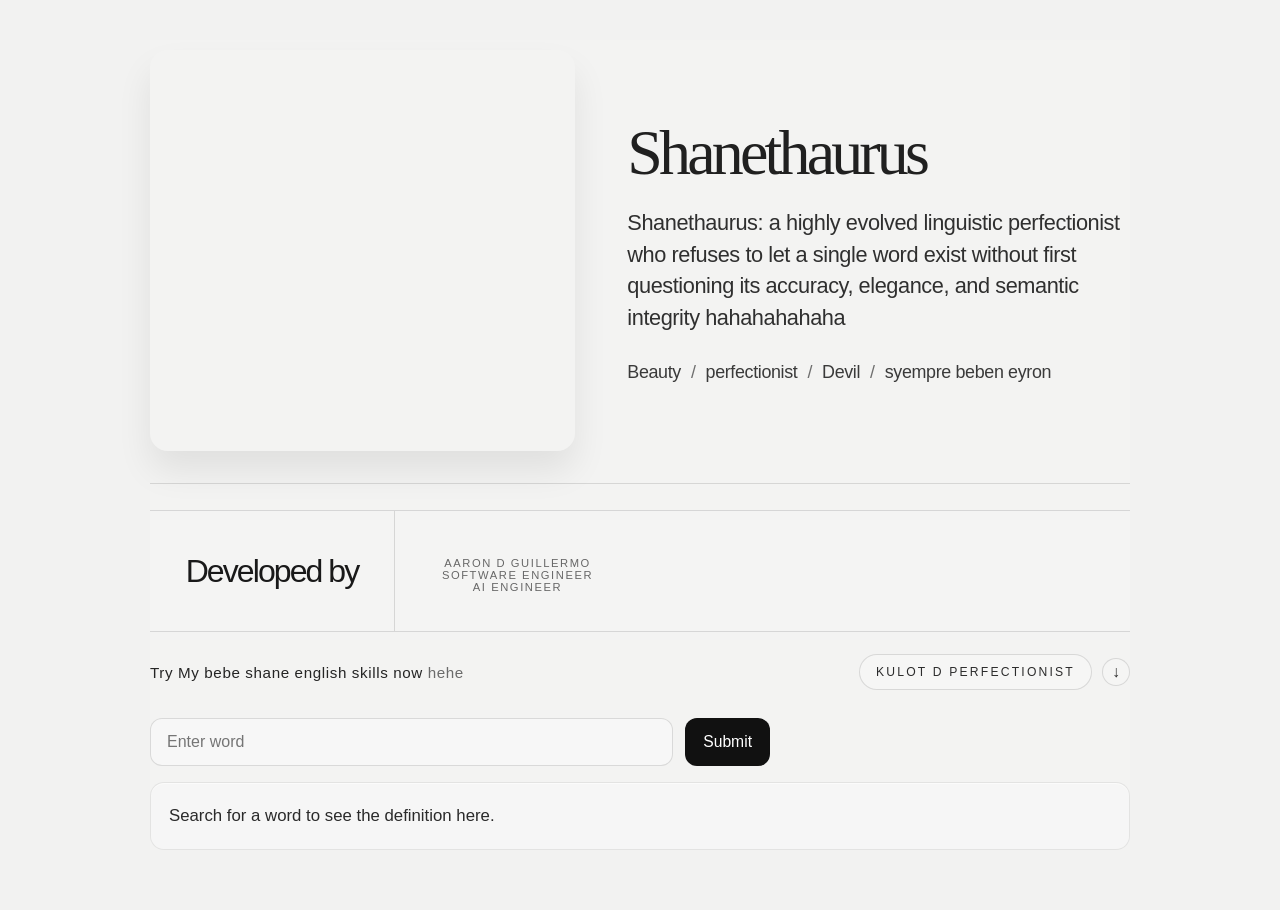
==== index.html @ 237ae797 "rename homepage to index" ====
<html lang="en">

<head>
    <meta charset="UTF-8">
    <meta name="viewport" content="width=device-width, initial-scale=1.0">
    <title>API PROJECT</title>
</head>
  <style>
    :root {
      --page-bg: #f2f2f1;
      --card-bg: #f5f5f3;
      --line: rgba(0, 0, 0, 0.12);
      --text: #1f1f1f;
      --muted: #6f6f6f;
      --soft: #cfcfcf;
      --accent: #0b0b0b;
      --panel: rgba(255, 255, 255, 0.28);
    }

    * {
      box-sizing: border-box;
    }

    html, body {
      margin: 0;
      min-height: 100%;
      font-family: "Segoe UI", Tahoma, Geneva, Verdana, sans-serif;
      background: var(--page-bg);
      color: var(--text);
    }

    body {
      display: flex;
      justify-content: center;
      align-items: flex-start;
      padding: 40px 20px 60px;
    }

    .profile-shell {
      width: min(980px, 100%);
      background: rgba(255, 255, 255, 0.08);
    }

    .top-profile {
      display: grid;
      grid-template-columns: minmax(260px, 1.1fr) minmax(280px, 1.3fr);
      align-items: center;
      gap: 52px;
      width: 100%;
      padding: 10px 0 0;
    }

    .portrait-wrap {
      display: flex;
      justify-content: center;
      align-items: center;
    }

    .portrait {
      width: min(100%, 460px);
      aspect-ratio: 1.06;
      border-radius: 18px;
      background-image: url("C:.ShaneThaurus/ShaneThaurus/imgShane.png.png");
      background-size: cover;
      background-position: center;
      filter: grayscale(1) contrast(1.08) brightness(0.96);
      box-shadow: 0 20px 35px rgba(0, 0, 0, 0.08);
      position: relative;
      overflow: hidden;
    }

    .portrait::before {
      content: "";
      position: absolute;
      inset: 0;
      background-image: radial-gradient(rgba(255,255,255,0.16) 0.7px, transparent 0.7px);
      background-size: 8px 8px;
      mix-blend-mode: screen;
      opacity: 0.7;
    }

    .content {
      padding-top: 4px;
    }

    h1 {
      margin: 0;
      font-size: clamp(2.8rem, 5vw, 5rem);
      line-height: 0.98;
      font-weight: 400;
      letter-spacing: -0.06em;
      font-family: "Segoe Print", "Bradley Hand", "Comic Sans MS", cursive;
      color: #202020;
    }

    .bio {
      margin: 22px 0 0;
      max-width: 540px;
      font-size: clamp(1.1rem, 1.7vw, 1.7rem);
      line-height: 1.46;
      color: #2f2f2f;
      letter-spacing: -0.02em;
      font-weight: 400;
    }

    .socials {
      margin-top: 28px;
      display: flex;
      align-items: center;
      gap: 10px;
      flex-wrap: wrap;
      color: var(--muted);
      font-size: clamp(0.95rem, 1.4vw, 1.2rem);
      letter-spacing: -0.02em;
    }

    .socials a {
      color: #3a3a3a;
      text-decoration: none;
      font-weight: 400;
      transition: opacity 0.2s ease;
    }

    .socials a:hover {
      opacity: 0.7;
    }

    .divider {
      border-top: 1px solid var(--line);
      margin-top: 32px;
    }

    .stats {
      display: grid;
      grid-template-columns: repeat(4, minmax(120px, 1fr));
      border-top: 1px solid var(--line);
      border-bottom: 1px solid var(--line);
      margin-top: 26px;
      background: rgba(255, 255, 255, 0.08);
    }

    .stat {
      min-height: 120px;
      display: flex;
      flex-direction: column;
      justify-content: center;
      align-items: center;
      text-align: center;
      padding: 18px 12px;
      border-right: 1px solid var(--line);
    }

    .stat:last-child {
      border-right: none;
    }

    .stat strong {
      font-size: clamp(2rem, 2vw, 2.5rem);
      font-weight: 500;
      letter-spacing: -0.06em;
      color: #191919;
    }

    .stat strong span {
      font-size: 0.8em;
      vertical-align: top;
      margin-left: 4px;
      color: #585858;
    }

    .stat small {
      margin-top: 8px;
      color: #676767;
      text-transform: uppercase;
      letter-spacing: 0.14em;
      font-size: 0.7rem;
    }

    .bottom-bar {
      display: flex;
      justify-content: space-between;
      align-items: center;
      padding: 22px 0 0;
      color: #4d4d4d;
    }

    .bottom-bar .label {
      font-size: 0.95rem;
      letter-spacing: 0.04em;
      color: #6b6b6b;
    }

    .bottom-bar .label strong {
      font-weight: 500;
      color: #252525;
    }

    .filter-pills {
      display: flex;
      align-items: center;
      gap: 10px;
    }

    .filter-pills button {
      border: 1px solid rgba(0, 0, 0, 0.12);
      background: rgba(255,255,255,0.24);
      padding: 10px 16px;
      border-radius: 999px;
      font-size: 0.76rem;
      text-transform: uppercase;
      letter-spacing: 0.18em;
      color: #2c2c2c;
    }

    .filter-pills .arrow {
      width: 28px;
      height: 28px;
      border-radius: 50%;
      border: 1px solid rgba(0, 0, 0, 0.12);
      display: inline-flex;
      align-items: center;
      justify-content: center;
      font-size: 1rem;
      color: #2b2b2b;
      background: rgba(255,255,255,0.2);
    }

    .search-form {
      margin-top: 28px;
      display: flex;
      gap: 12px;
      width: min(620px, 100%);
    }

    .search-form input {
      flex: 1;
      padding: 14px 16px;
      border: 1px solid rgba(0, 0, 0, 0.12);
      border-radius: 12px;
      font-size: 1rem;
      color: var(--text);
      background: rgba(255, 255, 255, 0.36);
      outline: none;
    }

    .search-form button {
      border: none;
      border-radius: 12px;
      background: #111;
      color: #fff;
      padding: 14px 18px;
      font-size: 0.98rem;
      cursor: pointer;
      transition: transform 0.2s ease, opacity 0.2s ease;
    }

    .search-form button:hover {
      transform: translateY(-1px);
      opacity: 0.96;
    }

    .loader {
      display: none;
      width: 48px;
      height: 48px;
      margin: 26px auto 8px;
      border-radius: 50%;
      background: conic-gradient(from 0deg, rgba(0,0,0,0.06), rgba(0,0,0,0.8), rgba(0,0,0,0.06));
      animation: spin 0.8s linear infinite;
      position: relative;
    }

    .loader::after {
      content: "";
      position: absolute;
      inset: 10px;
      background: var(--page-bg);
      border-radius: 50%;
    }

    @keyframes spin {
      to {
        transform: rotate(360deg);
      }
    }

    #display {
      min-height: 58px;
      margin-top: 14px;
      padding: 20px 18px;
      border-radius: 14px;
      background: rgba(255, 255, 255, 0.3);
      border: 1px solid rgba(0, 0, 0, 0.08);
      font-size: 1.05rem;
      line-height: 1.55;
      color: #2a2a2a;
      box-shadow: inset 0 1px 0 rgba(255,255,255,0.5);
    }

    @media (max-width: 760px) {
      body {
        padding: 24px 16px 40px;
      }

      .top-profile {
        grid-template-columns: 1fr;
        gap: 24px;
      }

      .portrait {
        width: min(90vw, 360px);
      }

      .content {
        text-align: center;
      }

      .bio {
        max-width: 100%;
      }

      .socials {
        justify-content: center;
      }

      .stats {
        grid-template-columns: repeat(2, minmax(120px, 1fr));
      }

      .stat {
        border-bottom: 1px solid var(--line);
      }

      .stat:nth-child(2n) {
        border-right: none;
      }

      .bottom-bar {
        flex-direction: column;
        gap: 12px;
      }

      .search-form {
        flex-direction: column;
      }

      .search-form button {
        width: 100%;
      }
    }
  </style>
</head>
<body>
  <main class="profile-shell">
    <section class="top-profile">
      <div class="portrait-wrap">
        <div class="portrait" aria-label="Profile portrait"></div>
      </div>

      <div class="content">
        <h1>Shanethaurus</h1>

        <p class="bio">Shanethaurus: a highly evolved linguistic perfectionist who refuses to let a single word exist without first questioning its accuracy, elegance, and semantic integrity hahahahahaha </p>

      
        <nav class="socials" aria-label="Social links">
          <a href="#">Beauty</a>
          <span>/</span>
          <a href="#">perfectionist</a>
          <span>/</span>
          <a href="#">Devil</a>
          <span>/</span>
          <a href="#">syempre beben eyron</a>
        </nav>
      </div>
    </section>

    <div class="divider"></div>

    <div class="stats" aria-label="Statistics">
      <div class="stat">

      <strong>Developed by</strong>
      </div>
      <div class="stat">
        <strong></strong>
        <small>Aaron D Guillermo <br> Software Engineer <br> Ai Engineer</small>
      </div>
    </div>

    <div class="bottom-bar">
      <div class="label"><strong>Try My bebe shane english skills now</strong> hehe</div>

      <div class="filter-pills">
        <button type="button">Kulot D Perfectionist</button>
        <span class="arrow">↓</span>
      </div>
    </div>

    <form class="search-form" action="">
      <input id="inputs" type="text" placeholder="Enter word">
      <button type="button" id="btn">Submit</button>
    </form>

    <div class="loader" aria-live="polite" aria-label="Loading"></div>
    <div id="display" class="display">Search for a word to see the definition here.</div>
  </main>

  <script>
    const getinput = document.querySelector("#btn");
    const getvalue = document.querySelector("#inputs");
    const display = document.querySelector("#display");
    const load = document.querySelector(".loader");

    function loadingstart() {
      load.style.display = "block";
    }

    function loadingstop() {
      load.style.display = "none";
    }

    function searchWord() {
      const inputValue = getvalue.value.trim();

      if (!inputValue) {
        display.innerHTML = "Please type a word first.";
        return;
      }

      display.innerHTML = "";
      loadingstart();

      setTimeout(async () => {
        try {
          const response = await fetch(`https://api.dictionaryapi.dev/api/v2/entries/en/${inputValue}`);
          const data = await response.json();

          if (data && data[0] && data[0].meanings && data[0].meanings[0] && data[0].meanings[0].definitions[0]) {
            display.innerHTML = data[0].meanings[0].definitions[0].definition;
          } else {
            display.innerHTML = "No word found. Try another one.";
          }
        } catch (error) {
          console.log(error);
          display.innerHTML = "No word found. Please try another one.";
        } finally {
          loadingstop();
        }
      }, 800);
    }

    getinput.addEventListener("click", searchWord);

    getvalue.addEventListener("keydown", (event) => {
      if (event.key === "Enter") {
        event.preventDefault();
        searchWord();
      }
    });
  </script>
</body>

</html>
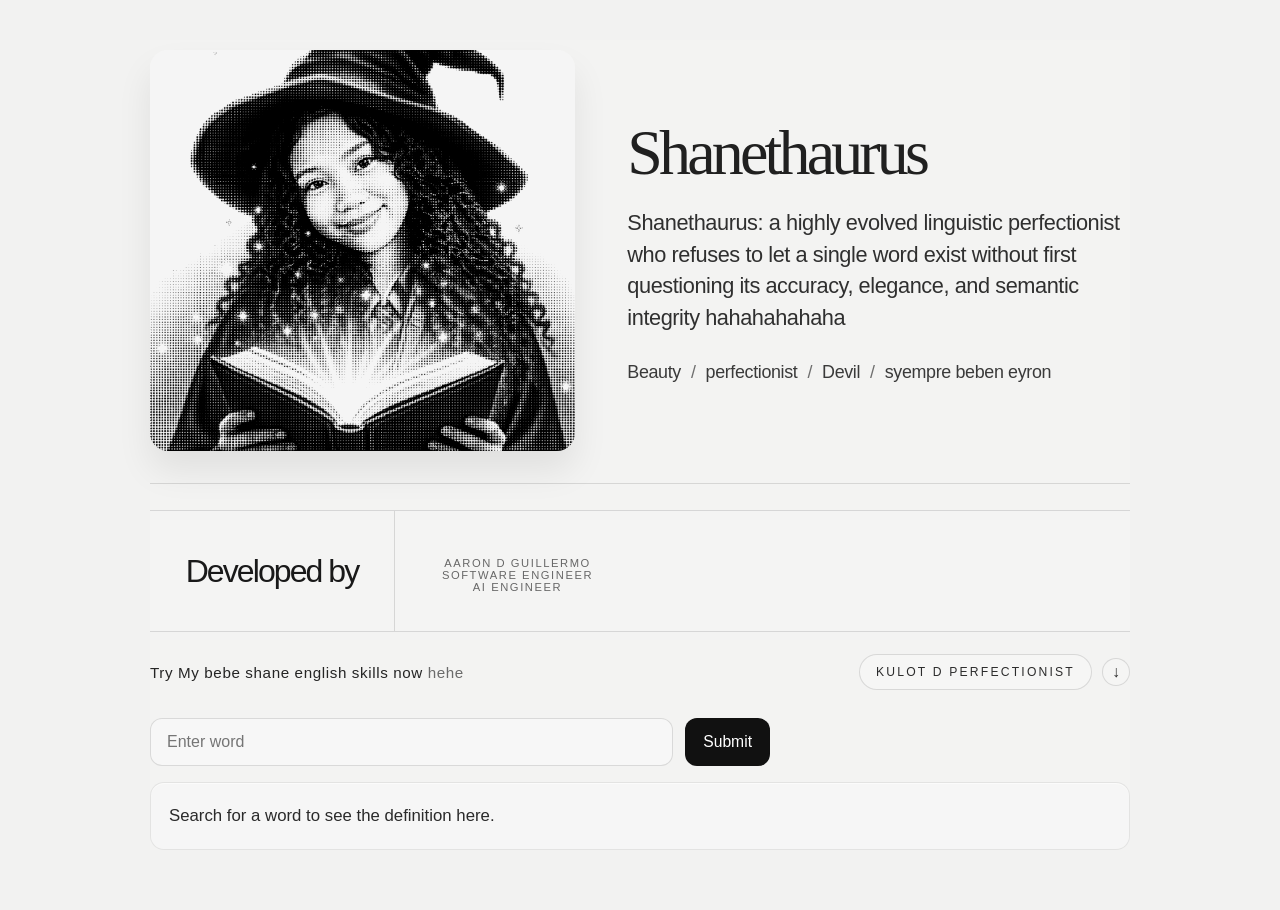
==== commit d18a622c: "img fix" ====
--- a/index.html
+++ b/index.html
@@ -60,7 +60,7 @@
       width: min(100%, 460px);
       aspect-ratio: 1.06;
       border-radius: 18px;
-      background-image: url("C:.ShaneThaurus/ShaneThaurus/imgShane.png.png");
+      background-image: url("./img/Shane.png.png");
       background-size: cover;
       background-position: center;
       filter: grayscale(1) contrast(1.08) brightness(0.96);
